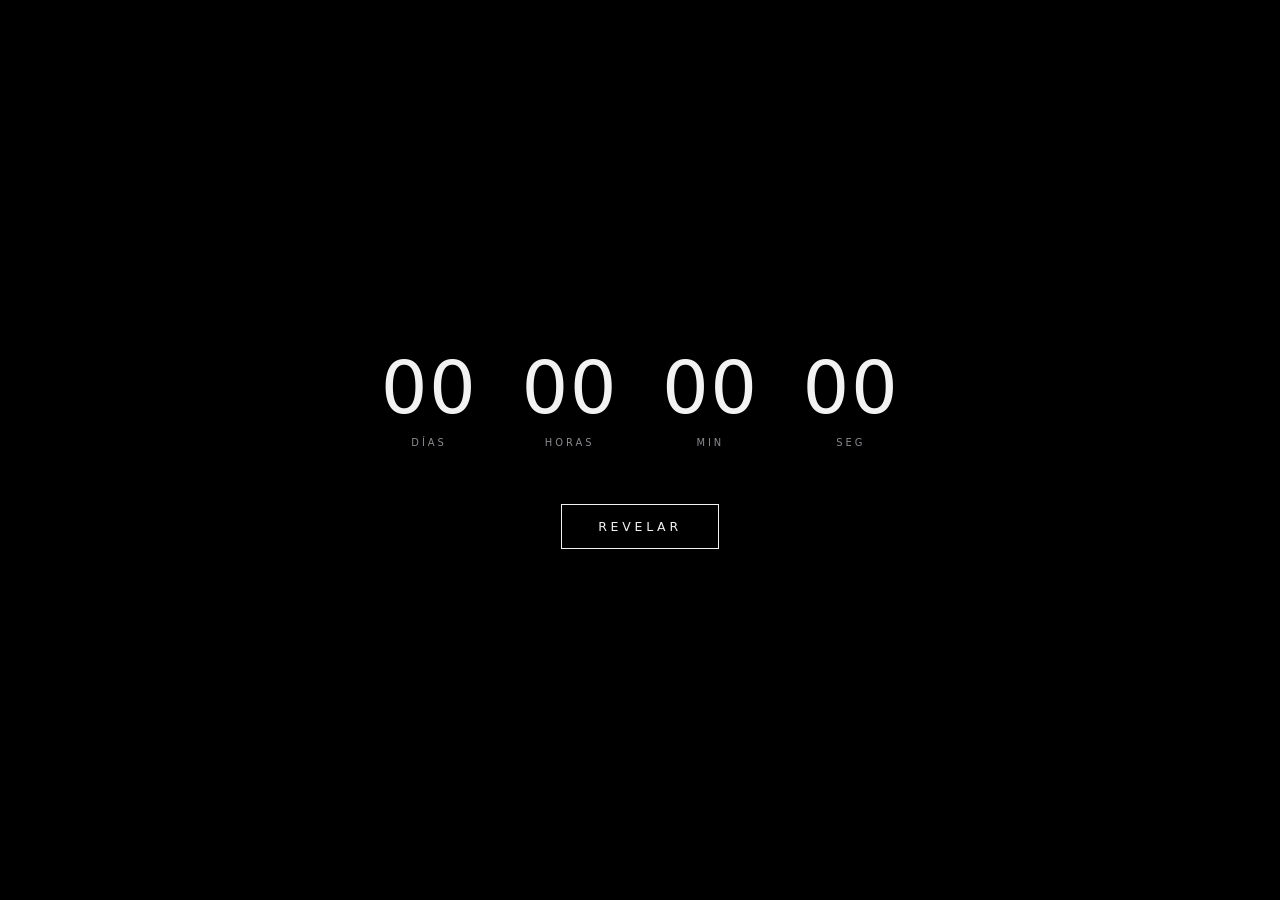
==== Anonimo/rrgx0FZWPY17Zj98Z5S6LVNefRq+uVejlgWO1IMjUt5Ry2S28wvd+iQZlrUOzpj2mwjGvL40MgPal8PMYocwcljDXb8wyiX6qCbOYCXevgo/index.html @ c3afdaa3 "Create index.html" ====
<!DOCTYPE html>
<html lang="es">
<head>
<meta charset="utf-8">
<meta name="viewport" content="width=device-width, initial-scale=1, viewport-fit=cover">
<title>Temporizador</title>
<style>
:root{color-scheme:dark;--bg:#000;--text:#f2f2f2;--muted:#8a8a90;--line:#26262b;
box-sizing:border-box;padding-top:env(safe-area-inset-top,0px);padding-bottom:env(safe-area-inset-bottom,0px)}
*{box-sizing:border-box}
html,body{height:100%;margin:0}
body{background:var(--bg);color:var(--text);font-family:system-ui,-apple-system,'Segoe UI',Helvetica,Arial,sans-serif;font-weight:200;display:flex;align-items:center;justify-content:center;text-align:center}
main{padding:24px;width:100%;max-width:720px}
.clock{display:flex;justify-content:center;gap:clamp(14px,5vw,44px);margin-bottom:56px}
.num{font-size:clamp(2.4rem,11vw,4.6rem);font-weight:200;line-height:1;font-variant-numeric:tabular-nums;letter-spacing:.02em}
.lbl{font-size:.62rem;letter-spacing:.3em;text-transform:uppercase;color:var(--muted);margin-top:12px}
button{font:inherit;font-size:.78rem;font-weight:300;letter-spacing:.3em;text-transform:uppercase;color:var(--muted);background:transparent;border:1px solid var(--line);padding:14px 36px;cursor:not-allowed;opacity:.5;transition:all .5s}
button.ready{cursor:pointer;opacity:1;color:var(--text);border-color:var(--text)}
button.ready:hover{background:var(--text);color:var(--bg)}
#reveal,#gate{display:none}
#reveal.show{display:block;animation:fade 2.4s ease both}
@keyframes fade{from{opacity:0}to{opacity:1}}
#reveal .to{font-size:clamp(1rem,3.5vw,1.3rem);color:var(--muted);letter-spacing:.15em;margin:0 0 20px;font-weight:300}
#reveal img{display:block;width:100%;max-width:560px;height:auto;margin:36px auto 0}
#reveal .msg{font-size:clamp(1.8rem,7vw,3.2rem);font-weight:200;line-height:1.25;margin:0}
.hide{display:none!important}
#secret{position:fixed;right:0;bottom:0;width:56px;height:56px;opacity:0;cursor:default;-webkit-tap-highlight-color:transparent}
#gate.show{display:flex;position:fixed;inset:0;background:var(--bg);align-items:center;justify-content:center;flex-direction:column;gap:16px;z-index:5}
#gate input{background:transparent;border:0;border-bottom:1px solid var(--line);color:var(--text);font:inherit;font-weight:300;text-align:center;padding:10px;width:240px;outline:none}
#gate input:focus{border-color:var(--muted)}
#gate .err{color:var(--muted);font-size:.75rem;min-height:1em}
#gate .x{font-size:.7rem;letter-spacing:.2em;border:0;padding:6px;opacity:.6;cursor:pointer}
#exit{position:fixed;top:calc(env(safe-area-inset-top,0px) + 12px);right:14px;font-size:.65rem;padding:8px 12px;border:0;opacity:.35;cursor:pointer}
</style>
</head>
<body>
<main>
  <section id="wait">
    <div class="clock">
      <div><div class="num" id="d">00</div><div class="lbl">Días</div></div>
      <div><div class="num" id="h">00</div><div class="lbl">Horas</div></div>
      <div><div class="num" id="m">00</div><div class="lbl">Min</div></div>
      <div><div class="num" id="s">00</div><div class="lbl">Seg</div></div>
    </div>
    <button id="btn" disabled>Revelar</button>
  </section>
  <section id="reveal">
    <p class="to">Ana María</p>
    <p class="msg" id="msg"></p>
    <img id="pic" alt="" class="hide">
  </section>
</main>
<button id="exit" class="hide">Salir</button>
<div id="secret"></div>
<div id="gate">
  <input id="pw" type="password" placeholder="Clave" autocomplete="off">
  <div class="err" id="err"></div>
  <button class="x" id="cancel">Cancelar</button>
</div>
<script>
(function(){
  var TARGET = Date.parse('2026-10-29T12:00:00-05:00'); // 12:00 pm hora de Bogotá
  var MSG_B64 = 'QmllbnZlbmlkYSBhIHR1IG51ZXZhIGV4cGVyaWVuY2lhLi4u';
  var IMG='[data-uri]';
  var PW_HASH = '1557f5ded061dcf72396e8912ebf3e97bf852b514cd89a1cff15e7c2b9b83562'; // SHA-256 de la clave de vista previa

  var KEY='cr_maxseen', stored=0;
  try{ stored=parseInt(localStorage.getItem(KEY)||'0',10)||0; }catch(e){}
  var t0=Math.max(Date.now(),stored), p0=performance.now();
  function now(){
    var n=t0+(performance.now()-p0);
    try{ localStorage.setItem(KEY,String(Math.floor(n))); }catch(e){}
    return n;
  }
  var $=function(id){return document.getElementById(id);};
  var btn=$('btn'), ready=false, preview=false;
  function pad(n){return String(n).padStart(2,'0');}

  function tick(){
    var left=TARGET-now();
    if(left<=0){
      ['d','h','m','s'].forEach(function(k){$(k).textContent='00';});
      if(!ready){ready=true;btn.disabled=false;btn.classList.add('ready');}
      return;
    }
    var s=Math.floor(left/1000);
    $('d').textContent=pad(Math.floor(s/86400));
    $('h').textContent=pad(Math.floor(s%86400/3600));
    $('m').textContent=pad(Math.floor(s%3600/60));
    $('s').textContent=pad(s%60);
  }
  tick(); setInterval(tick,250);

  function showMessage(){
    var bin=atob(MSG_B64), bytes=new Uint8Array(bin.length);
    for(var i=0;i<bin.length;i++) bytes[i]=bin.charCodeAt(i);
    $('msg').textContent=new TextDecoder().decode(bytes);
    $('pic').src=IMG; $('pic').classList.remove('hide');
    $('wait').classList.add('hide');
    $('reveal').classList.remove('show'); void $('reveal').offsetWidth;
    $('reveal').classList.add('show');
  }
  btn.addEventListener('click',function(){ if(now()>=TARGET) showMessage(); });

  // Vista previa secreta: 5 toques rápidos en la esquina inferior derecha (o Ctrl+Shift+K) y clave
  var taps=0,tt;
  $('secret').addEventListener('click',function(){
    taps++; clearTimeout(tt); tt=setTimeout(function(){taps=0;},1500);
    if(taps>=5){taps=0;openGate();}
  });
  addEventListener('keydown',function(e){
    if(e.ctrlKey&&e.shiftKey&&(e.key==='K'||e.key==='k')){e.preventDefault();openGate();}
    if(e.key==='Escape') closeGate();
  });
  function openGate(){ if(preview) return; $('gate').classList.add('show'); $('pw').value=''; $('err').textContent=''; setTimeout(function(){$('pw').focus();},50); }
  function closeGate(){ $('gate').classList.remove('show'); }
  $('cancel').addEventListener('click',closeGate);
  async function sha(s){
    var b=await crypto.subtle.digest('SHA-256',new TextEncoder().encode(s));
    return Array.from(new Uint8Array(b)).map(function(x){return x.toString(16).padStart(2,'0');}).join('');
  }
  $('pw').addEventListener('keydown',async function(e){
    if(e.key!=='Enter') return;
    var ok=false; try{ ok=(await sha($('pw').value))===PW_HASH; }catch(x){}
    if(ok){ preview=true; closeGate(); showMessage(); $('exit').classList.remove('hide'); }
    else { $('err').textContent='Clave incorrecta'; $('pw').value=''; }
  });
  $('exit').addEventListener('click',function(){
    preview=false; $('msg').textContent=''; $('pic').removeAttribute('src'); $('pic').classList.add('hide'); $('reveal').classList.remove('show');
    $('wait').classList.remove('hide'); $('exit').classList.add('hide');
    if(ready) showMessage();
  });
})();
</script>
</body>
</html>
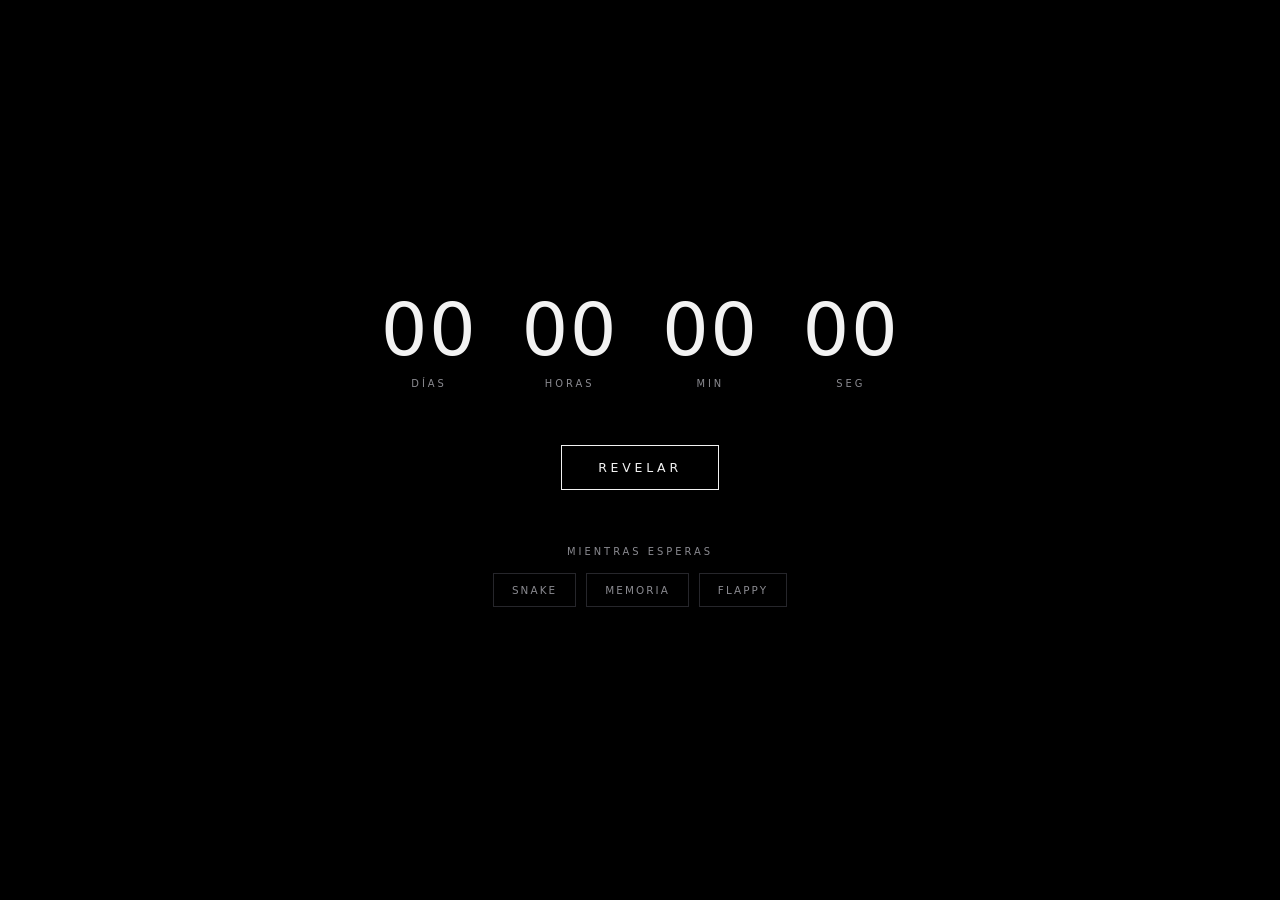
==== commit 320317df: "Update index.html" ====
--- a/Anonimo/rrgx0FZWPY17Zj98Z5S6LVNefRq+uVejlgWO1IMjUt5Ry2S28wvd+iQZlrUOzpj2mwjGvL40MgPal8PMYocwcljDXb8wyiX6qCbOYCXevgo/index.html
+++ b/Anonimo/rrgx0FZWPY17Zj98Z5S6LVNefRq+uVejlgWO1IMjUt5Ry2S28wvd+iQZlrUOzpj2mwjGvL40MgPal8PMYocwcljDXb8wyiX6qCbOYCXevgo/index.html
@@ -8,8 +8,8 @@
 :root{color-scheme:dark;--bg:#000;--text:#f2f2f2;--muted:#8a8a90;--line:#26262b;
 box-sizing:border-box;padding-top:env(safe-area-inset-top,0px);padding-bottom:env(safe-area-inset-bottom,0px)}
 *{box-sizing:border-box}
-html,body{height:100%;margin:0}
-body{background:var(--bg);color:var(--text);font-family:system-ui,-apple-system,'Segoe UI',Helvetica,Arial,sans-serif;font-weight:200;display:flex;align-items:center;justify-content:center;text-align:center}
+html{height:100%}
+body{min-height:100%;margin:0;background:var(--bg);color:var(--text);font-family:system-ui,-apple-system,'Segoe UI',Helvetica,Arial,sans-serif;font-weight:200;display:flex;align-items:center;justify-content:center;text-align:center}
 main{padding:24px;width:100%;max-width:720px}
 .clock{display:flex;justify-content:center;gap:clamp(14px,5vw,44px);margin-bottom:56px}
 .num{font-size:clamp(2.4rem,11vw,4.6rem);font-weight:200;line-height:1;font-variant-numeric:tabular-nums;letter-spacing:.02em}
@@ -31,6 +31,18 @@
 #gate .err{color:var(--muted);font-size:.75rem;min-height:1em}
 #gate .x{font-size:.7rem;letter-spacing:.2em;border:0;padding:6px;opacity:.6;cursor:pointer}
 #exit{position:fixed;top:calc(env(safe-area-inset-top,0px) + 12px);right:14px;font-size:.65rem;padding:8px 12px;border:0;opacity:.35;cursor:pointer}
+/* Minijuegos */
+#games{margin-top:56px}
+#games .lead{font-size:.62rem;letter-spacing:.3em;text-transform:uppercase;color:var(--muted);margin:0 0 16px}
+#games .tabs{display:flex;justify-content:center;gap:10px;flex-wrap:wrap}
+#games button.g{cursor:pointer;opacity:1;padding:10px 18px;font-size:.65rem;letter-spacing:.2em}
+#games button.g.on{color:var(--text);border-color:var(--text)}
+#stage{display:none;margin-top:24px}
+#stage canvas{border:1px solid var(--line);max-width:100%;touch-action:none;display:block;margin:0 auto}
+#stage .info{margin-top:14px;font-size:.75rem;letter-spacing:.15em;color:var(--muted);min-height:1.2em;cursor:pointer}
+#stage .grid{display:grid;gap:8px;justify-content:center;margin:0 auto;grid-template-columns:repeat(4,64px)}
+#stage .cell{width:100%;aspect-ratio:1;font-size:1.6rem;padding:0;letter-spacing:0;opacity:1;cursor:pointer;color:var(--text);border:1px solid var(--line);background:transparent}
+#stage .cell.up{border-color:var(--text)}
 </style>
 </head>
 <body>
@@ -43,6 +55,15 @@
       <div><div class="num" id="s">00</div><div class="lbl">Seg</div></div>
     </div>
     <button id="btn" disabled>Revelar</button>
+    <div id="games">
+      <p class="lead">Mientras esperas</p>
+      <div class="tabs">
+        <button class="g" data-g="snake">Snake</button>
+        <button class="g" data-g="memoria">Memoria</button>
+        <button class="g" data-g="flappy">Flappy</button>
+      </div>
+      <div id="stage"></div>
+    </div>
   </section>
   <section id="reveal">
     <p class="to">Ana María</p>
@@ -61,7 +82,8 @@
 (function(){
   var TARGET = Date.parse('2026-10-29T12:00:00-05:00'); // 12:00 pm hora de Bogotá
   var MSG_B64 = 'QmllbnZlbmlkYSBhIHR1IG51ZXZhIGV4cGVyaWVuY2lhLi4u';
-  var IMG='[data-uri]';
+  /* >>> IMAGEN: borra la línea de abajo y pega en su lugar tu línea original  var IMG='data:image/jpeg;base64,...';  <<< */
+  var IMG='';
   var PW_HASH = '1557f5ded061dcf72396e8912ebf3e97bf852b514cd89a1cff15e7c2b9b83562'; // SHA-256 de la clave de vista previa
 
   var KEY='cr_maxseen', stored=0;
@@ -95,7 +117,7 @@
     var bin=atob(MSG_B64), bytes=new Uint8Array(bin.length);
     for(var i=0;i<bin.length;i++) bytes[i]=bin.charCodeAt(i);
     $('msg').textContent=new TextDecoder().decode(bytes);
-    $('pic').src=IMG; $('pic').classList.remove('hide');
+    if(IMG){ $('pic').src=IMG; $('pic').classList.remove('hide'); }
     $('wait').classList.add('hide');
     $('reveal').classList.remove('show'); void $('reveal').offsetWidth;
     $('reveal').classList.add('show');
@@ -132,5 +154,130 @@
   });
 })();
 </script>
+<script>
+/* ===== Minijuegos ===== */
+(function(){
+  var stage=document.getElementById('stage'),tabs=document.querySelectorAll('#games .g'),timer=null,keyH=null;
+  function rnd(n){return Math.floor(Math.random()*n);}
+  function el(tag,cls,txt){var e=document.createElement(tag);if(cls)e.className=cls;if(txt!=null)e.textContent=txt;return e;}
+  function stop(){clearInterval(timer);timer=null;if(keyH){removeEventListener('keydown',keyH);keyH=null;}}
+  function open(n){
+    stop();stage.innerHTML='';stage.style.display='block';
+    tabs.forEach(function(b){b.classList.toggle('on',b.dataset.g===n);});
+    ({snake:snake,memoria:memoria,flappy:flappy})[n]();
+  }
+  tabs.forEach(function(b){b.addEventListener('click',function(){open(b.dataset.g);});});
+
+  /* ---------- SNAKE ---------- */
+  function snake(){
+    var N=15,C=20,c=el('canvas'),info=el('div','info'),x,s,d,nd,f,sc,over;
+    c.width=c.height=N*C;stage.append(c,info);x=c.getContext('2d');
+    function food(){do{f={x:rnd(N),y:rnd(N)};}while(s.some(function(p){return p.x===f.x&&p.y===f.y;}));}
+    function reset(){s=[{x:7,y:7},{x:6,y:7},{x:5,y:7}];d=nd={x:1,y:0};sc=0;over=false;food();info.textContent='Puntos: 0';draw();}
+    function draw(){
+      x.fillStyle='#000';x.fillRect(0,0,c.width,c.height);
+      x.fillStyle='#f2f2f2';s.forEach(function(p){x.fillRect(p.x*C+1,p.y*C+1,C-2,C-2);});
+      x.fillStyle='#e0566e';x.fillRect(f.x*C+3,f.y*C+3,C-6,C-6);
+    }
+    function step(){
+      if(over)return;d=nd;
+      var h={x:s[0].x+d.x,y:s[0].y+d.y};
+      if(h.x<0||h.y<0||h.x>=N||h.y>=N||s.some(function(p){return p.x===h.x&&p.y===h.y;})){
+        over=true;info.textContent='Fin · '+sc+' puntos · toca para reiniciar';return;
+      }
+      s.unshift(h);
+      if(h.x===f.x&&h.y===f.y){sc++;info.textContent='Puntos: '+sc;food();}else s.pop();
+      draw();
+    }
+    function turn(dx,dy){if(dx===-d.x&&dy===-d.y)return;nd={x:dx,y:dy};}
+    keyH=function(e){
+      if(e.target.tagName==='INPUT')return;
+      var k=e.key.length===1?e.key.toLowerCase():e.key;
+      var m={ArrowUp:[0,-1],ArrowDown:[0,1],ArrowLeft:[-1,0],ArrowRight:[1,0],w:[0,-1],s:[0,1],a:[-1,0],d:[1,0]}[k];
+      if(m){e.preventDefault();turn(m[0],m[1]);}
+    };
+    addEventListener('keydown',keyH);
+    var sx,sy;
+    c.addEventListener('touchstart',function(e){sx=e.touches[0].clientX;sy=e.touches[0].clientY;},{passive:true});
+    c.addEventListener('touchmove',function(e){e.preventDefault();},{passive:false});
+    c.addEventListener('touchend',function(e){
+      var t=e.changedTouches[0],dx=t.clientX-sx,dy=t.clientY-sy;
+      if(Math.max(Math.abs(dx),Math.abs(dy))<20)return;
+      if(Math.abs(dx)>Math.abs(dy))turn(dx>0?1:-1,0);else turn(0,dy>0?1:-1);
+    });
+    function again(){if(over)reset();}
+    c.addEventListener('click',again);info.addEventListener('click',again);
+    reset();timer=setInterval(step,120);
+  }
+
+  /* ---------- MEMORIA ---------- */
+  function memoria(){
+    var em=['💖','🌹','🍓','🌙','🦋','🎀'],cards=em.concat(em).sort(function(){return Math.random()-.5;}),
+        g=el('div','grid'),info=el('div','info','Encuentra las parejas'),sel=[],lock=false,moves=0,found=0;
+    cards.forEach(function(e){
+      var b=el('button','cell');
+      b.addEventListener('click',function(){
+        if(lock||b.classList.contains('up'))return;
+        b.classList.add('up');b.textContent=e;sel.push(b);
+        if(sel.length<2)return;
+        moves++;
+        if(sel[0].textContent===sel[1].textContent){
+          found++;sel=[];
+          info.textContent=found===6?'Listo en '+moves+' movimientos · toca para reiniciar':'Movimientos: '+moves;
+        }else{
+          lock=true;
+          setTimeout(function(){sel.forEach(function(q){q.classList.remove('up');q.textContent='';});sel=[];lock=false;},700);
+          info.textContent='Movimientos: '+moves;
+        }
+      });
+      g.appendChild(b);
+    });
+    info.addEventListener('click',function(){open('memoria');});
+    stage.append(g,info);
+  }
+
+  /* ---------- FLAPPY ---------- */
+  function flappy(){
+    var W=300,H=380,GAP=120,PW=46,BX=70,R=11,c=el('canvas'),info=el('div','info'),x,b,pipes,sc,best=0,over,overAt,started,fr;
+    c.width=W;c.height=H;stage.append(c,info);x=c.getContext('2d');
+    function reset(){b={y:H/2,v:0};pipes=[];sc=0;over=false;started=false;fr=0;info.textContent='Toca o presiona espacio para volar';draw();}
+    function flap(){
+      if(over){if(Date.now()-overAt>500)reset();return;}
+      started=true;b.v=-5.4;
+    }
+    function die(){over=true;overAt=Date.now();if(sc>best)best=sc;info.textContent='Fin · '+sc+' puntos · récord '+best+' · toca para reiniciar';}
+    function step(){
+      if(over||!started){draw();return;}
+      b.v+=.34;b.y+=b.v;fr++;
+      if(fr%85===1)pipes.push({x:W,gap:40+rnd(H-GAP-80),s:false});
+      pipes.forEach(function(p){
+        p.x-=2.2;
+        if(!p.s&&p.x+PW<BX){p.s=true;sc++;info.textContent='Puntos: '+sc;}
+        if(BX+R>p.x&&BX-R<p.x+PW&&(b.y-R<p.gap||b.y+R>p.gap+GAP))die();
+      });
+      pipes=pipes.filter(function(p){return p.x>-PW;});
+      if(b.y<R){b.y=R;b.v=0;}
+      if(b.y>H-R)die();
+      draw();
+    }
+    function draw(){
+      x.fillStyle='#000';x.fillRect(0,0,W,H);
+      x.fillStyle='#f2f2f2';
+      pipes.forEach(function(p){x.fillRect(p.x,0,PW,p.gap);x.fillRect(p.x,p.gap+GAP,PW,H-p.gap-GAP);});
+      x.fillStyle='#e0566e';x.beginPath();x.arc(BX,b.y,R,0,6.2832);x.fill();
+      x.fillStyle='#000';x.beginPath();x.arc(BX+4,b.y-3,2,0,6.2832);x.fill();
+      x.fillStyle='#8a8a90';x.font='200 28px system-ui,sans-serif';x.textAlign='center';x.fillText(sc,W/2,44);
+    }
+    keyH=function(e){
+      if(e.target.tagName==='INPUT')return;
+      if(e.code==='Space'||e.key==='ArrowUp'){e.preventDefault();flap();}
+    };
+    addEventListener('keydown',keyH);
+    c.addEventListener('pointerdown',function(e){e.preventDefault();flap();});
+    info.addEventListener('click',flap);
+    reset();timer=setInterval(step,1000/60);
+  }
+})();
+</script>
 </body>
 </html>
